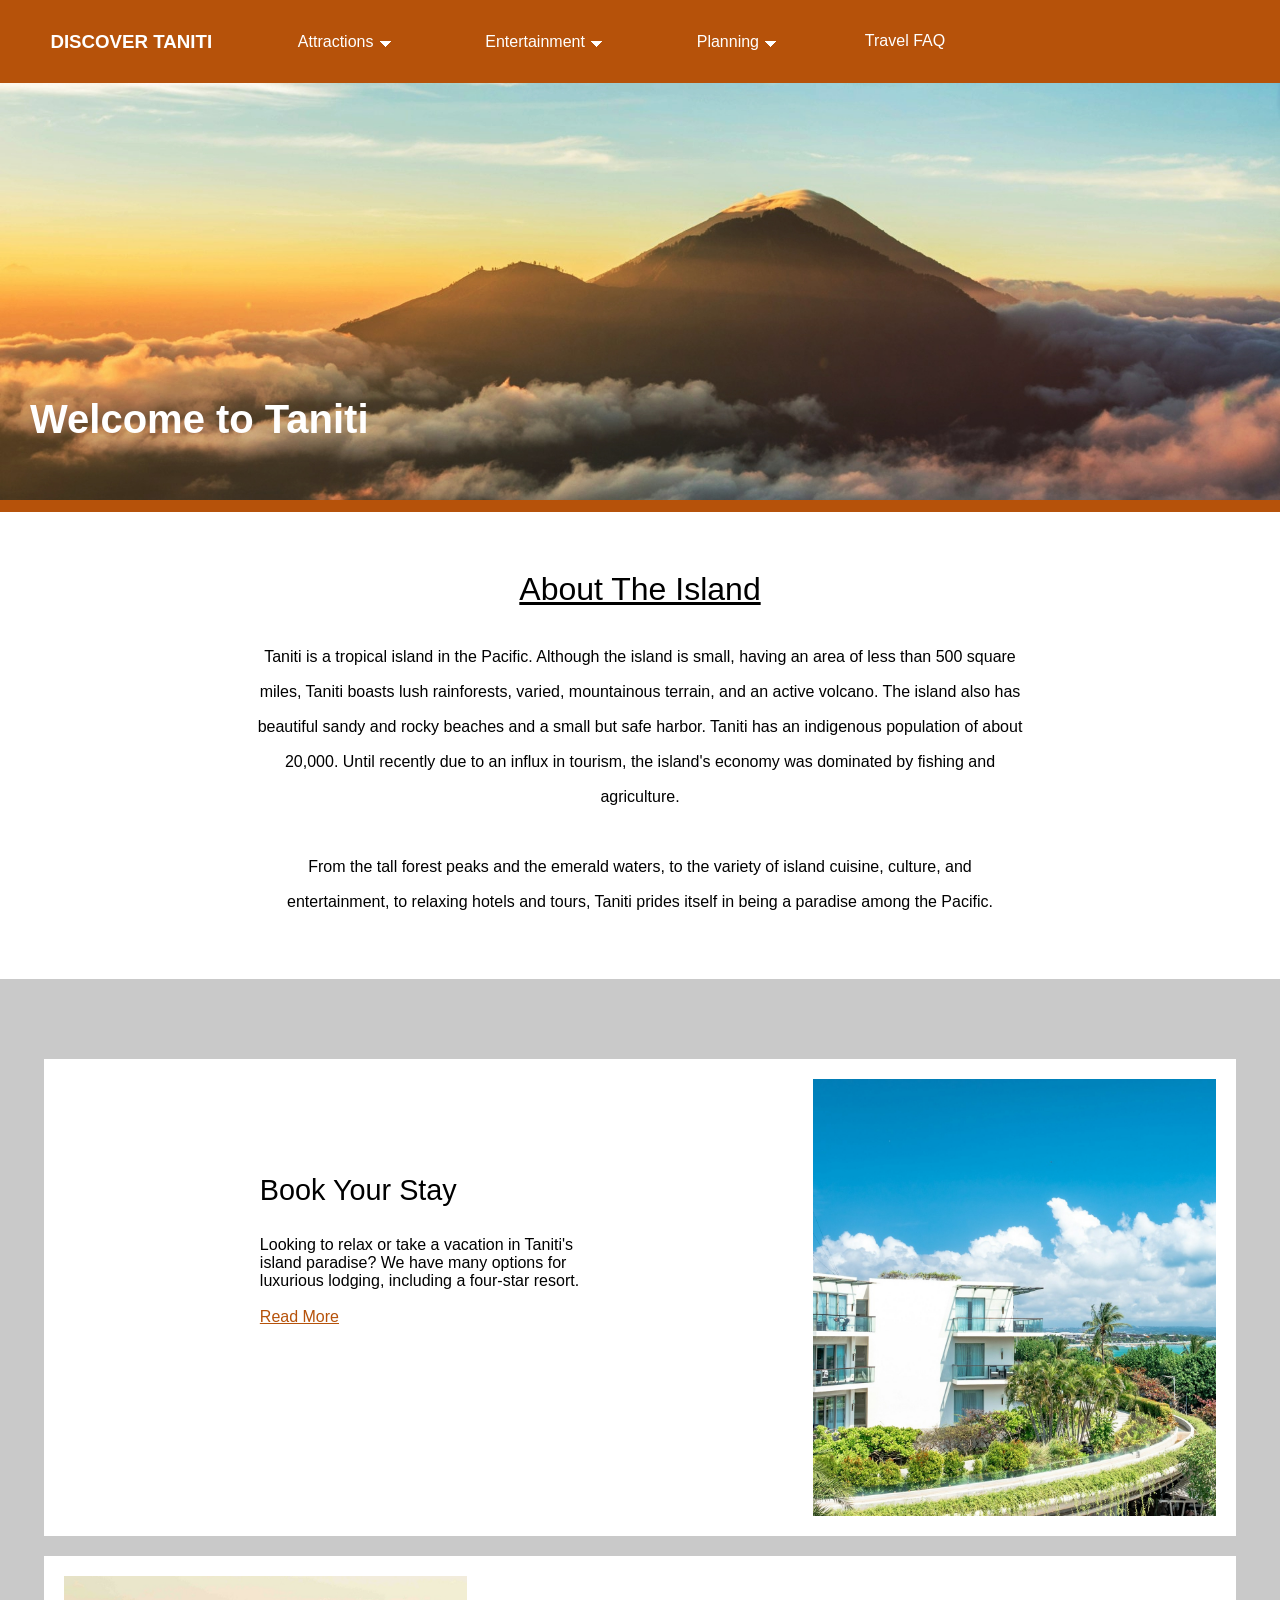
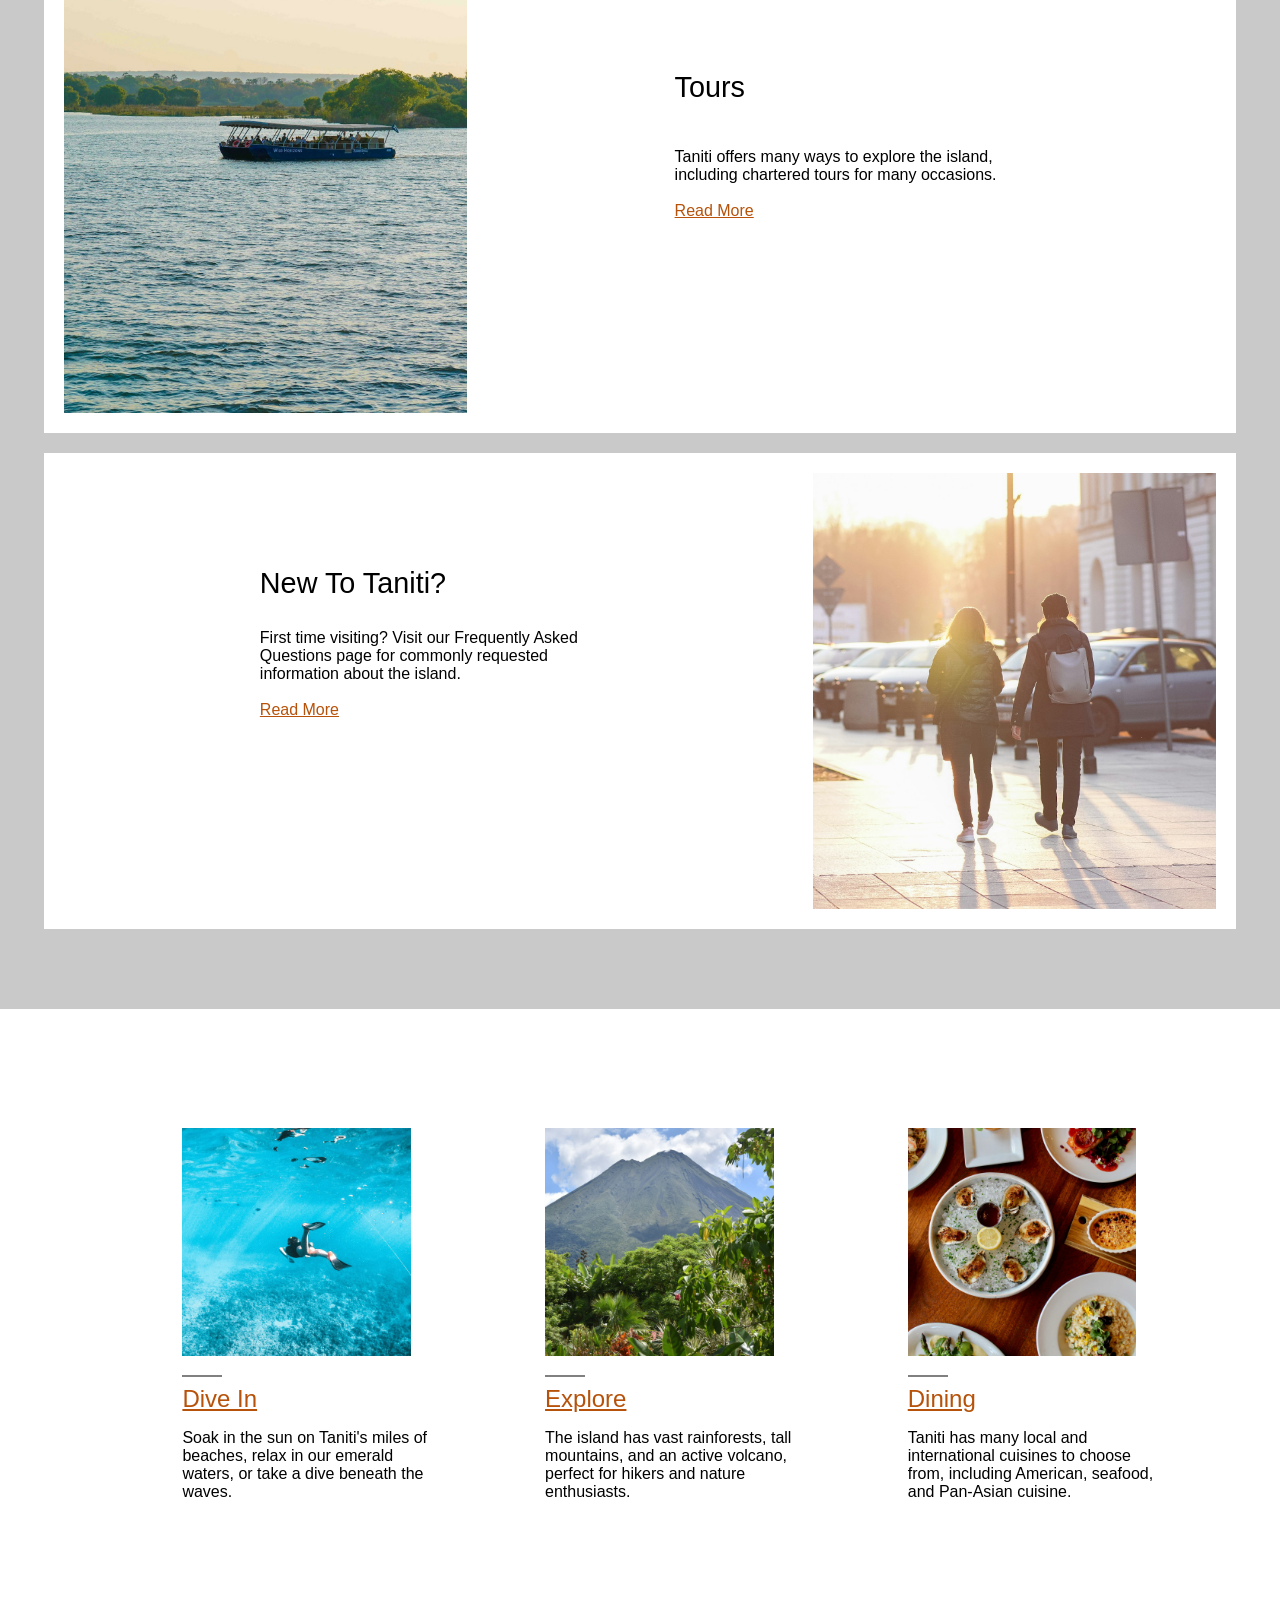
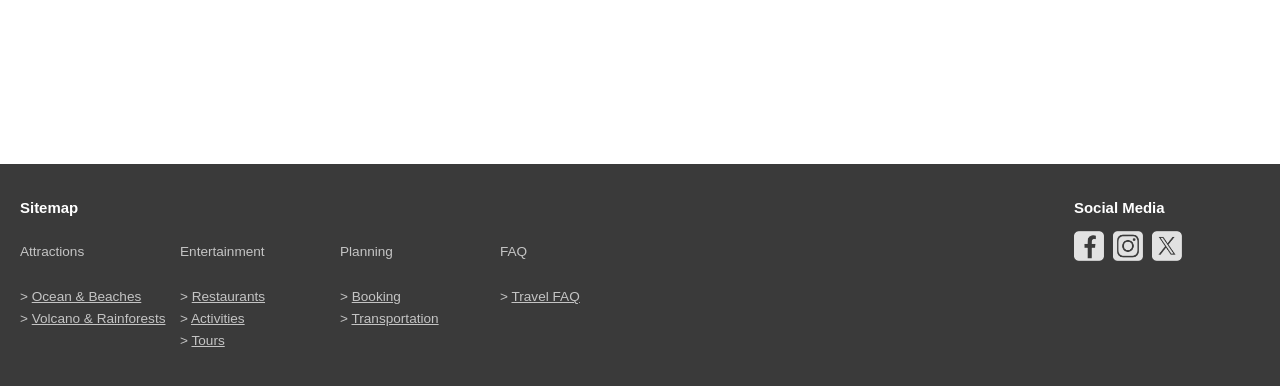
==== index.html @ 721d356e "initial commit" ====
<!DOCTYPE html>
<html lang="en">
    <head>
        <meta name="viewport" content="width=device-width, initial-scale=1.0">
        <meta charset="UTF-8">
        <link rel="stylesheet" href="styles.css">
        <title>Discover Taniti</title>
    </head>
    <body style="margin:0;font-family: 'Segoe UI', sans-serif;">
        <header>
            <nav>
                <h3><a class="logo" href="index.html">DISCOVER TANITI</a></h3>
                <ul>
                    <li>
                        <div class="dropdown">
                            <button id="navbtn" aria-pressed="false">Attractions &#x1F783;</button>
                            <div class="dropdown-content" style="line-height:4em;">
                                <p>> <a href="oceans.html">Ocean and Beaches</a>
                                <br>> <a href="land.html">Volcano and Rainforests</a></p>
                            </div>
                        </div>
                    </li>
                    <li>
                        <div class="dropdown">
                            <button id="navbtn" aria-pressed="false">Entertainment &#x1F783;</button>
                            <div class="dropdown-content" style="line-height:4em;">
                                <p>> <a href="restaurants.html">Restaurants</a>
                                <br>> <a href="activities.html">Activities</a>
                                <br>> <a href="tours.html">Tours</a></p>
                            </div>
                        </div>
                    </li>
                    <li>
                        <div class="dropdown">
                            <button id="navbtn" aria-pressed="false">Planning &#x1F783;</button>
                            <div class="dropdown-content" style="line-height:4em;">
                                <p>> <a href="booking.html">Booking</a>
                                <br>> <a href="transport.html">Transportation</a></p>
                            </div>
                        </div>
                    </li>
                    <li>
                        <a href="faq.html" class="faq">Travel FAQ</a>
                    </li>
                </ul>
            </nav>
        </header>
        <div class="landscape" style="background-image:url(images/index/hero.jpg);">
            <div class ="titlecard">
                <h1>Welcome to Taniti</h1>
            </div>
        </div>
        <div class="info-text">
            <p style="font-size:200%"><u>About The Island</u></p>
            <p>Taniti is a tropical island in the Pacific. Although the island is small, having an area of less than 500 square miles, Taniti boasts lush rainforests, varied, mountainous terrain, and an active volcano. The island also has beautiful sandy and rocky beaches and a small but safe harbor. Taniti has an indigenous population of about 20,000. Until recently due to an influx in tourism, the island's economy was dominated by fishing and agriculture.
            <br><br>From the tall forest peaks and the emerald waters, to the variety of island cuisine, culture, and entertainment, to relaxing hotels and tours, Taniti prides itself in being a paradise among the Pacific.</p>
        </div>
        <div class="list-container">
            <div class="list-left">
                <img src="images\index\hotel.jpg" style="float:right">
                <p style="font-size:180%"><br><br>Book Your Stay</p>
                <p>Looking to relax or take a vacation in Taniti's island paradise? We have many options for luxurious lodging, including a four-star resort.<br><br><a href="booking.html">Read More</a></p>
            </div>
            <div class="list-right">
                <img src="images\index\tours.jpg" style="float:left">
                <p style="font-size:180%; float:right"><br><br>Tours</p>
                <p style="float:right">Taniti offers many ways to explore the island, including chartered tours for many occasions.<br><br><a href="tours.html">Read More</a></p>
            </div>
            <div class="list-left">
                <img src="images\index\faq.jpg" style="float:right">
                <p style="font-size:180%"><br><br>New To Taniti?</p>
                <p>First time visiting? Visit our Frequently Asked Questions page for commonly requested information about the island.<br><br><a href="faq.html">Read More</a></p>
            </div>
        </div>
        <div class="extras-container">
            <div>
                <img src="images\index\ocean.jpg">
                <hr>
                <a href="oceans.html" style="font-size:150%">Dive In</a>
                <p>Soak in the sun on Taniti's miles of beaches, relax in our emerald waters, or take a dive beneath the waves.</p>
            </div>
            <div>
                <img src="images\index\land.jpg">
                <hr>
                <a href="land.html" style="font-size:150%">Explore</a>
                <p>The island has vast rainforests, tall mountains, and an active volcano, perfect for hikers and nature enthusiasts.</p>
            </div>
            <div>
                <img src="images\index\dining.jpg">
                <hr>
                <a href="restaurants.html" style="font-size:150%">Dining</a>
                <p>Taniti has many local and international cuisines to choose from, including American, seafood, and Pan-Asian cuisine.</p>
            </div>
        </div>
        <footer>
            <div style="float:right;top:0;width:15%">
                <p style="font-size:110%;color:white;width:auto"><b>Social Media</b></p>
                <p style="width:auto">
                    <a href="#" style="margin-right:5px" class="socials"><img src="images\socials_fb.png" width="15%"></a>
                    <a href="#" class="socials"><img src="images\socials_ig.png" width="15%"></a>
                    <a href="#" style="margin-left:5px" class="socials"><img src="images\socials_tw.png" width="15%"></a>
                </p>
            </div>
            <div class="sitemap">
                <div>
                    <p style="font-size:110%;color:white"><b>Sitemap</b></p>
                </div>
                <div>
                    <p>Attractions</p>
                    <p>Entertainment</p>
                    <p>Planning</p>
                    <p>FAQ</p>
                </div>
                <div style="line-height:22px">
                    <p>> <a href="oceans.html">Ocean & Beaches</a><br>> <a href="land.html">Volcano & Rainforests</a></p>
                    <p>> <a href="restaurants.html">Restaurants</a><br>> <a href="activities.html">Activities</a><br>> <a href="tours.html">Tours</a></p>
                    <p>> <a href="booking.html">Booking</a><br>> <a href="transport.html">Transportation</a></p>
                    <p>> <a href="faq.html">Travel FAQ</a></p>
                </div>
            </div>
        </footer>
    </body>
    <script>
        /*displays nav dropdown menus on click, closes if clicked again or loses focus*/
        const btns = document.querySelectorAll("button[id=navbtn]");
        btns.forEach(btn => {
                btn.addEventListener('click', event => {
                    btn.ariaPressed = !JSON.parse(btn.ariaPressed);
                })
                btn.addEventListener('blur', event => {
                    setTimeout(() => {
                        btn.ariaPressed = "false";
                    }, 80);
                })
        })
    </script>
</html>
---- styles.css ----
header {
    z-index:3;
    position:fixed;
    width:100%;
    top:0;
    left:0;
    background-color:rgb(182, 82, 10);
    padding:12px;
}
nav {
    margin-left: 3%;
    margin-right: 24%;
    display: flex;
    justify-content: center;
    align-items: center;
}
nav ul {
    display: flex;
    list-style-type: none;
    flex-grow: 1;
}
nav li {
    flex-grow: 1;
    text-align:center;
    color:white;
}
.faq {
    color:rgb(255, 255, 255);
    text-decoration:none;
}
.faq:hover {
    cursor:pointer;
    color:rgba(255, 255, 255, 0.725);
}
.logo {
    color:rgb(255, 255, 255);
    text-decoration:none;
    line-height:1em;
}
.logo:hover {
    cursor:pointer;
    color:rgba(255, 255, 255, 0.725);
}
button {
    color:rgb(255, 255, 255);
    background:none;
    border:none;
    font-family:inherit;
    font-size:inherit;
}
button:hover {
    cursor:pointer;
    color:rgba(255, 255, 255, 0.725);
}
#navbtn[aria-pressed="true"]:focus {
    text-decoration:underline 2px;
    text-underline-offset:5px;
    color:rgba(255, 255, 255, 0.725);
}
.dropdown {
    position: relative;
    display: inline-block;
}
.dropdown-content {
    display: none;
    position: absolute;
    text-align:left;
    min-width:210px;
    top:55px;
    background-color:white;
    padding-left:5px;
    box-shadow: 0px 8px 16px 0px rgba(0,0,0,0.2);
    z-index: 2;
    color:rgb(31, 31, 31);
}
#navbtn[aria-pressed="true"] + div{
    display:block;
}
.landscape {
    border-bottom: 12px solid rgb(182, 82, 10);
    height:500px;
    width:100%;
    background-size:cover;
    background-position: right 0px bottom -30px;
}
.titlecard {
    color:white;
    font-size:20px;
    position:absolute;
    margin-left:30px;
    top:370px;
}
.info-text {
    text-align:center;
    margin:60px;
    margin-left:20%;
    margin-right:20%;
    line-height:35px;
}
.list-container {
    background-color:rgb(201, 201, 201);
    display: flex;
    justify-content: center;
    align-items: center;
    flex-direction:column;
    padding:70px 0px 70px 0px;
}
.list-container div {
    background-color:white;
    margin:10px;
    padding:20px;
    width:90%;
}
.list-container p {
    width:30%;
}
.list-container a {
    color:rgb(182, 82, 10);
}
.list-container a:hover {
    color:rgba(182, 82, 10, 0.6);
}
.list-container img {
    width:35%;
    min-width:200px;
}
.list-left p {
    padding-left:17%;
    padding-right:3%;
}
.list-right p {
    padding-right:3%;
    padding-right:17%;
}
.extras-container {
    margin:5%;
    margin-left:10%;
    display: flex;
    justify-content: center;
    align-items: center;
    margin-bottom:15%;
}
.extras-container div {
    margin:5%;
}
.extras-container a {
    color:rgb(182, 82, 10);
}
.extras-container a:hover {
    color:rgba(182, 82, 10, 0.6);
}
.extras-container img {
    width:90%;
}
footer {
    color:white;
    font-size:85%;
    background-color:rgb(58, 58, 58);
    padding:20px;
    bottom:0;
}
.sitemap div {
    display:flex;
}
footer p {
    width:160px;
    color:rgba(255, 255, 255, 0.7);
}
footer a {
    color:rgba(255, 255, 255, 0.7);
}
footer img {
    min-width:30px;
}
footer a:hover {
    color:rgba(255, 255, 255, 0.5);
}
.dropdown-content a {
    line-height:4em;
    color:rgb(31, 31, 31);
}
.dropdown-content a:hover {
    color:rgba(31, 31, 31, 0.6);
}

hr {
    width:40px;
    height:2px;
    border-width:0;
    color:gray;
    background-color:gray;
    text-align:left;
    margin-left:0px;
    margin-top:15px;
}
.socials:hover {
    opacity:70%;
}
.faq-background {
    top:0;
    background-color:rgb(230, 230, 230);
    width:100%;
    padding: 60px 0px 40px 0px;
}
.attractions-extras {
    background-color:rgb(230, 230, 230);
    padding: 10%;
    padding-right:5%;
    padding-left:5%;
}
.extras-list {
    margin:0;
    text-align:center;
    margin-right:5%;
}
.extras-list ul {
    display: flex;
    list-style-type:none;
    padding:0;
    text-align:left;
}
@media screen and (max-width: 480px) {
    body {
        font-size:80%;
    }
    .titlecard {
        font-size:120%;
        top:400px;
    }
    .info-text {
        margin: 60px 30px 60px 30px;
    }
    .dropdown-content {
        position:fixed;
        left:0;
        width:100%;
        top:118px;
    }
    header {
        padding-left:0px;
    }
    h3 {
        margin:15px;
    }
    nav {
        flex-direction:column;
        justify-content: center;
        align-items: center;
        margin-right:5%;
        margin-left:0;
    }
    nav ul {
        padding-left:20px;
        width:100%;
    }
    .list-container img {
        width:90%;
    }
    .extras-container {
        justify-content:space-evenly;
        font-size:75%;
        margin-left:0;
        margin-right:0;
    }
    .extras-container div {
        margin:2%;
    }
    .attractions-extras {
        max-width:30%;
        font-size:80%;
    }
    .attractions-extras h2 {
        font-size:100%;
    }
    footer {
        font-size:80%;
        padding:5px;
    }
    footer img {
        min-width:30px;
    }
    .socials {
        margin-left:5px;
    }
    .list-left img {
        margin-right:20px;
        margin-bottom:60px;
    }
    .list-right img {
        margin-left:20px;
    }
    .list-left p {
        padding-left:3%;
        width:60%;
        margin-left:70px;
        margin-top:0;
        margin-bottom:20px;
    }
    .list-right p {
        padding-right:3%;
        width:60%;
        margin-right:70px;
        margin-top:0;
        text-align:right;
    }
}
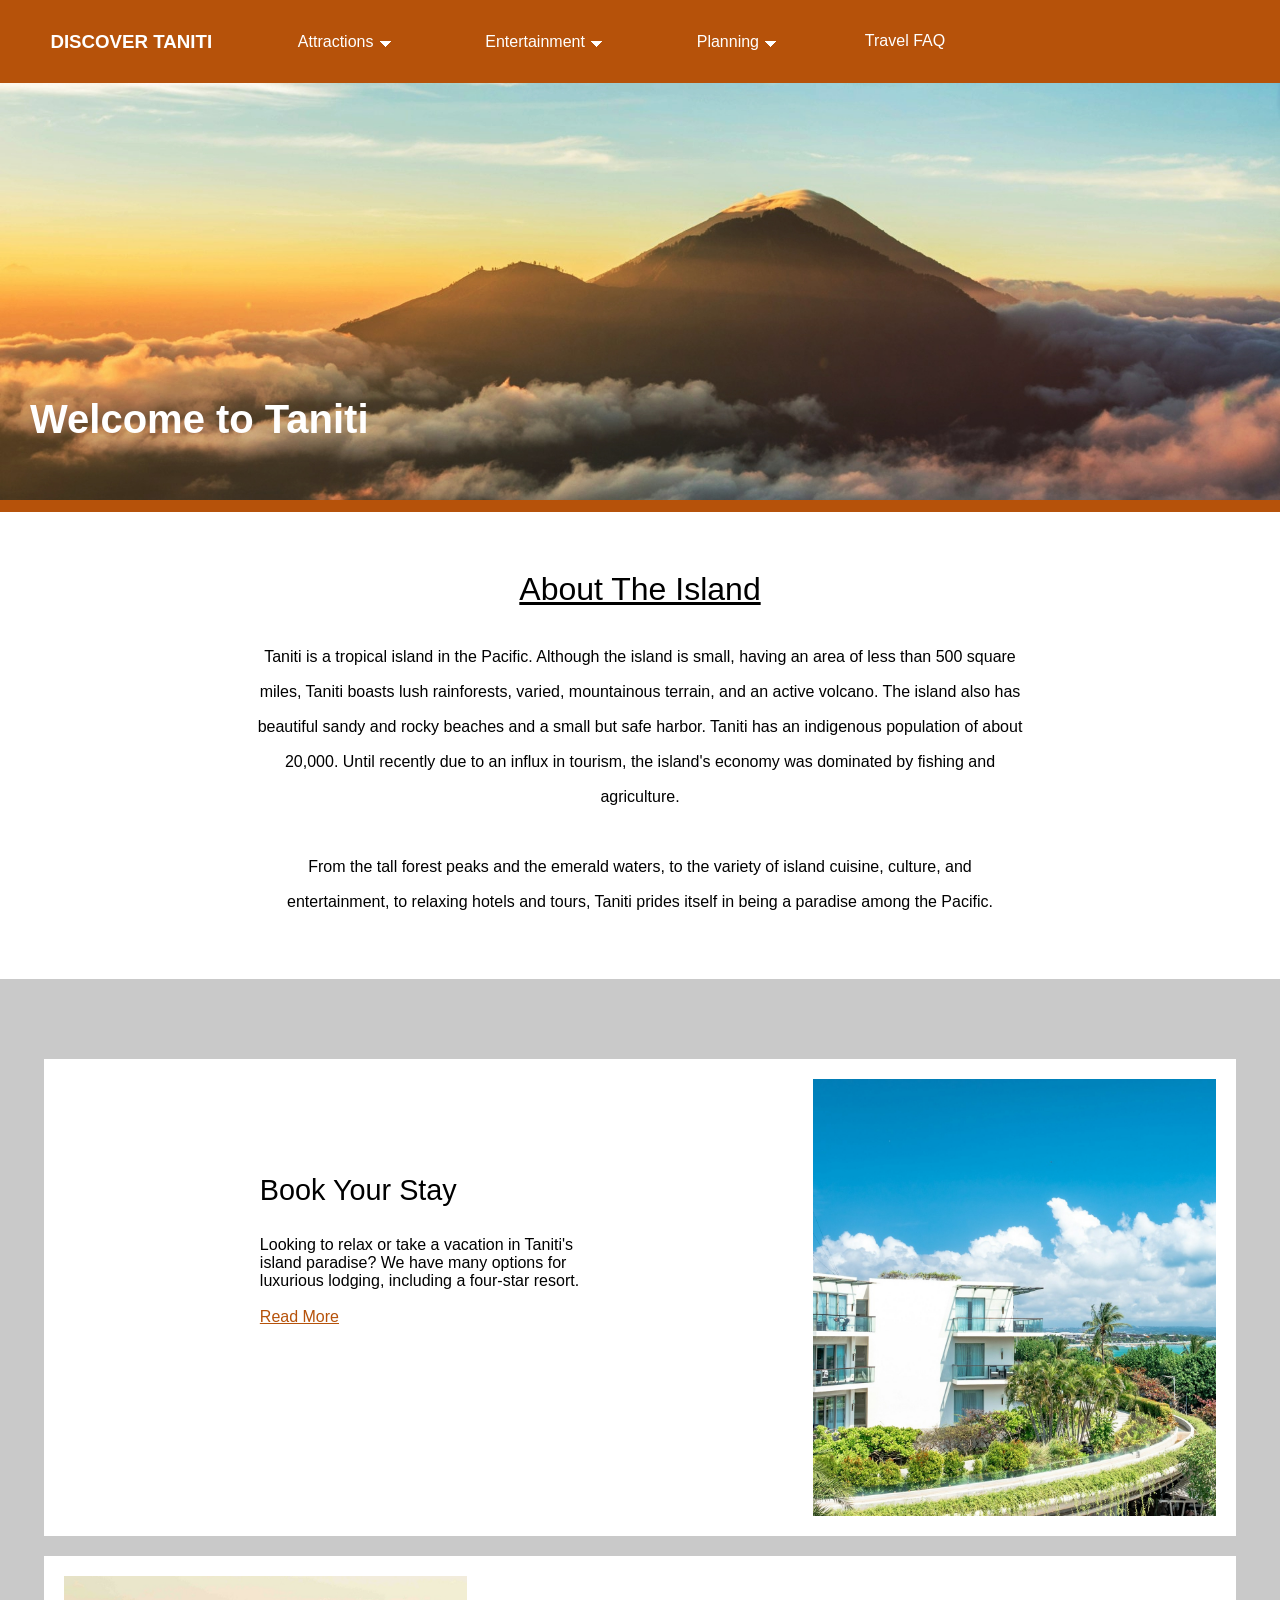
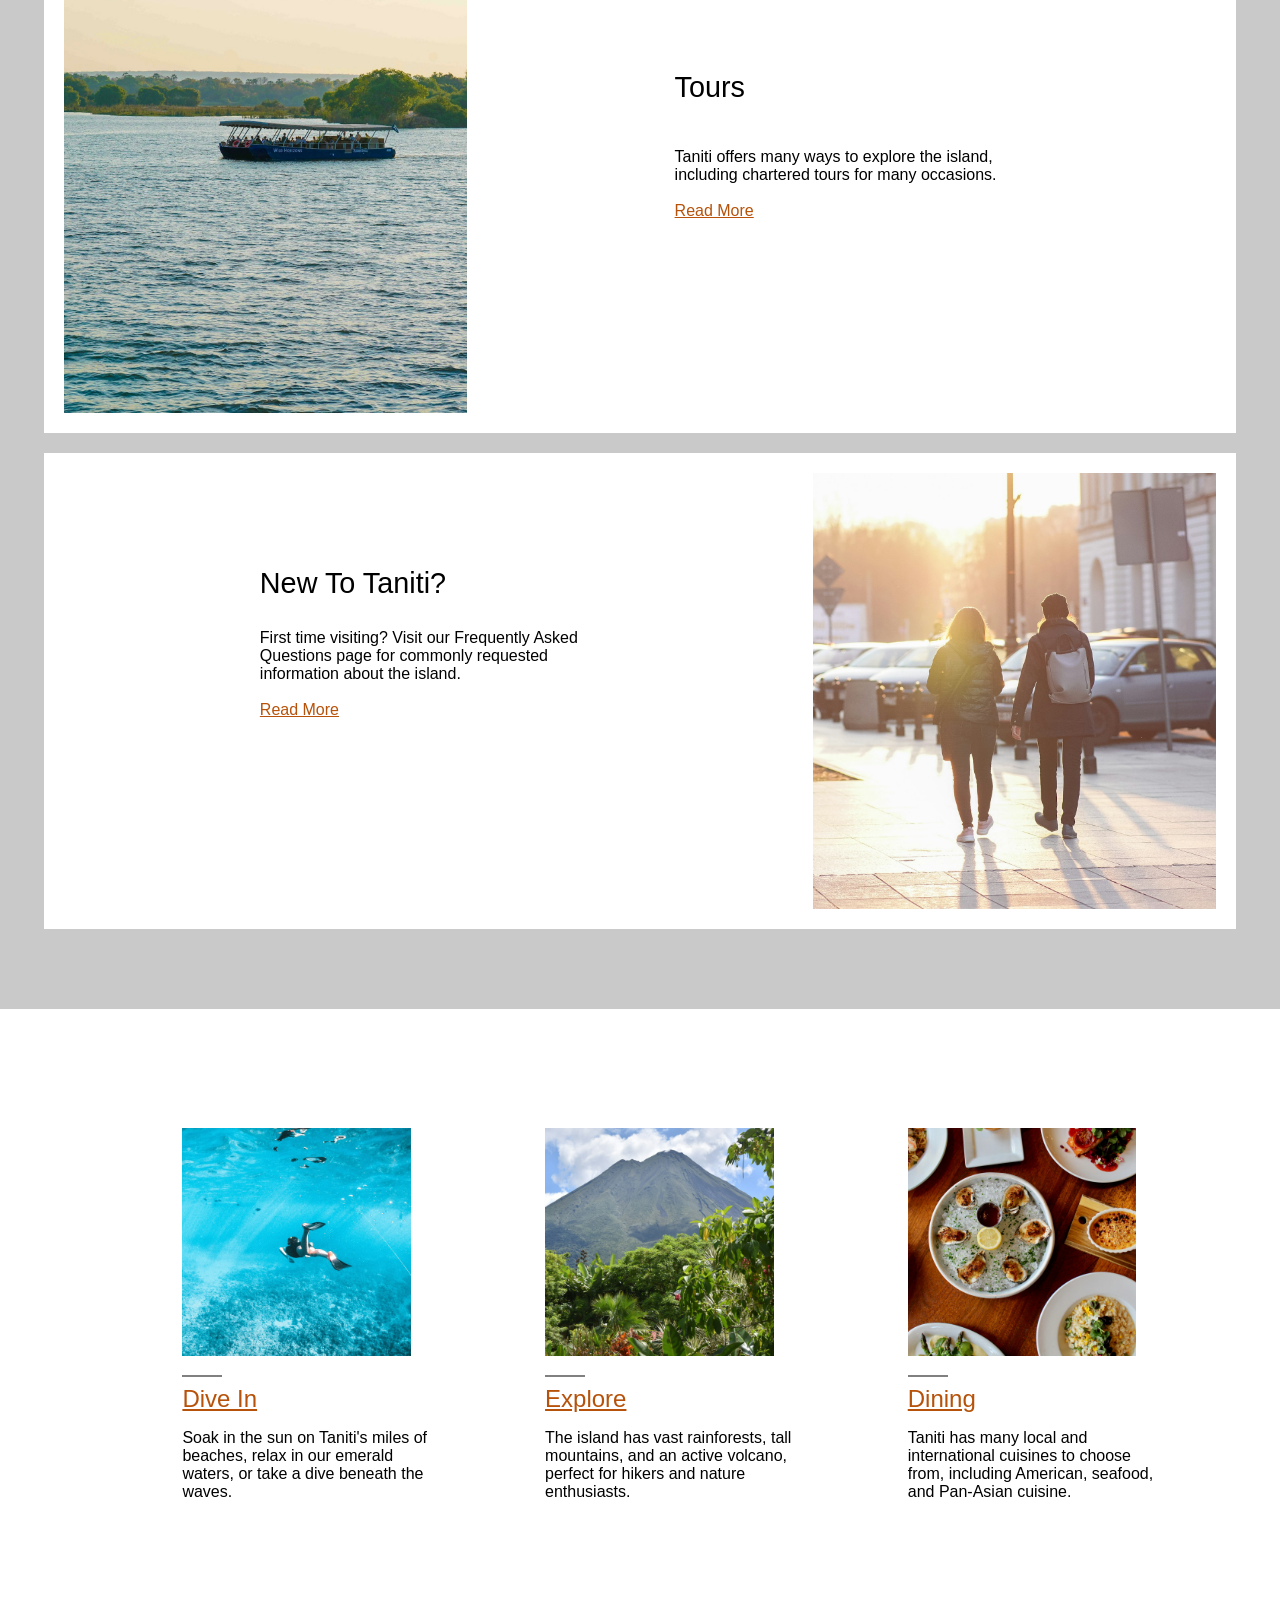
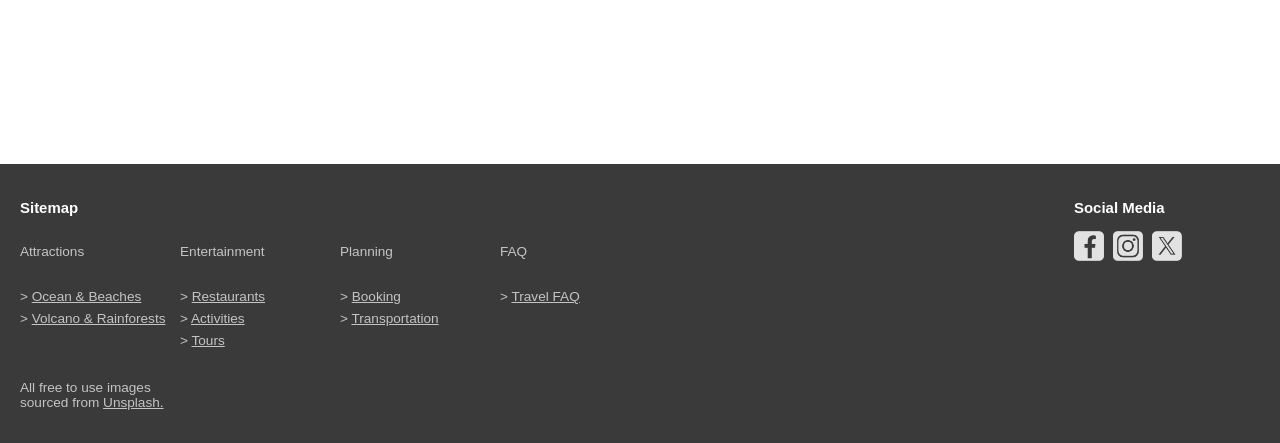
==== commit 7c376f37: "Update index.html" ====
--- a/index.html
+++ b/index.html
@@ -117,6 +117,9 @@
                     <p>> <a href="booking.html">Booking</a><br>> <a href="transport.html">Transportation</a></p>
                     <p>> <a href="faq.html">Travel FAQ</a></p>
                 </div>
+                <div>
+                    <p>All free to use images sourced from <a href="https://unsplash.com/">Unsplash.</a></p>
+                </div>
             </div>
         </footer>
     </body>
@@ -134,4 +137,4 @@
                 })
         })
     </script>
-</html>+</html>
